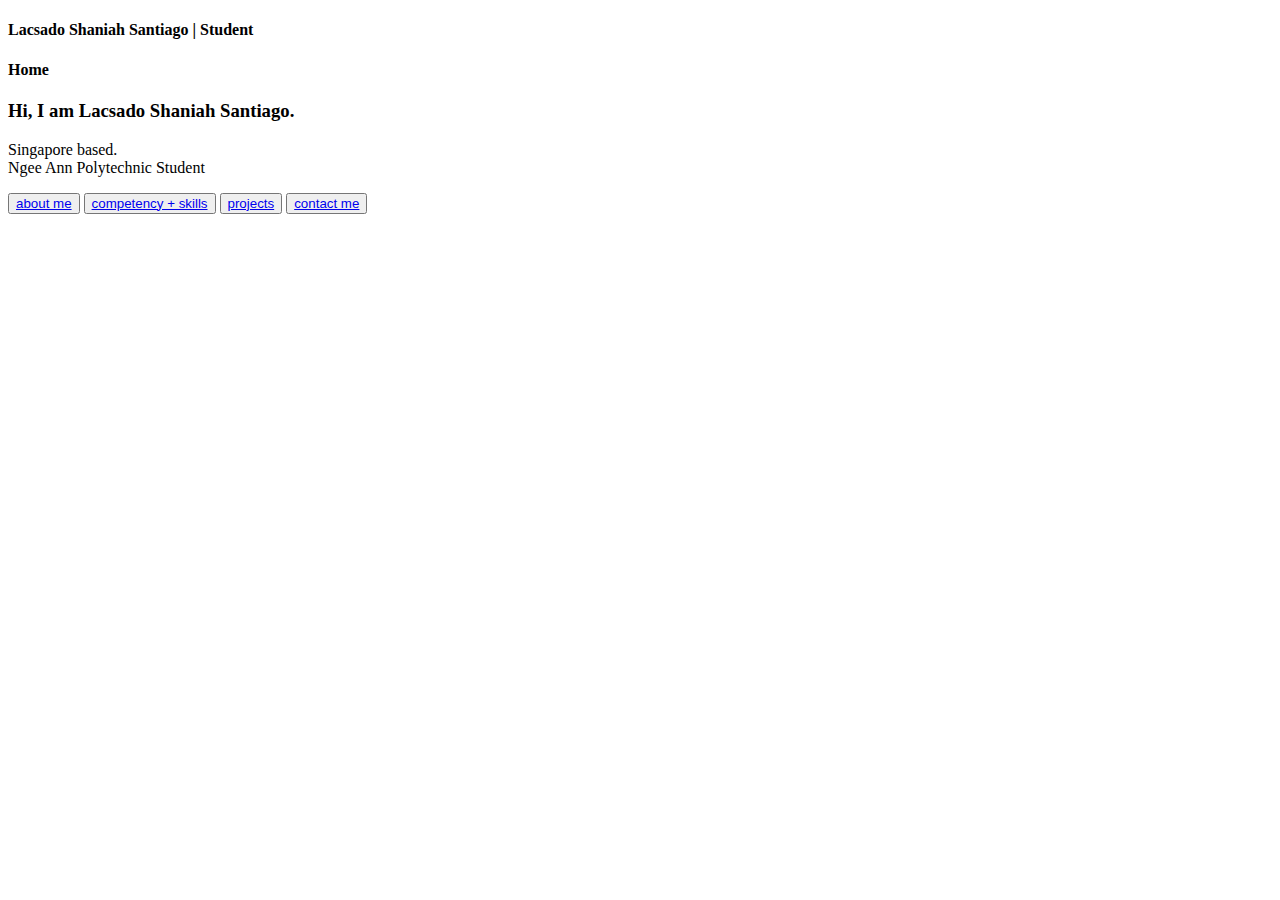
==== index.html @ 2cde15c5 "read me, change home.html to index.html" ====
<!DOCTYPE html>

<head>
    <meta charset="utf-8">
    <meta name="Assignment 1" content="width=device-width">
    <title> ID Project 1 : Lacsado Shaniah Santiago Portfolio Website</title>
    <link rel="stylesheet" type="text/style" href="style.css">
</head>

<body>
    <section>
        <header>
            <h4>Lacsado Shaniah Santiago | Student</h4>
        </header>

    </section>
    <section>
        <nav>
            <h4>Home</h4>
        </nav>
        <main>
            <!-- Description -->
            <h3>Hi, I am Lacsado Shaniah Santiago.</h3>
            <p>Singapore based.<br>Ngee Ann Polytechnic Student</p>

            <!--Buttons of Home Page-->
            <!-- Link to the other page anchor html#id -->
            <button type="button">
                <a href="main.html" title="About me | Lacsado Shaniah Santiago" target="_self">
                    about me
                </a></button>

            <button type="button">
                <a href="main.html" title="Competency + Skills | Lacsado Shaniah Santiago" target="_self">
                    competency + skills
                </a></button>

            <button type="button">
                <a href="main.html" title="Projects | Lacsado Shaniah Santiago" target="_self">
                    projects
                </a></button>

            <button type="button">
                <a href="contact.html" title="Contact Information | Lacsado Shaniah Santiago" target="_self">
                    contact me
                </a></button>
            <div>
                <!--LinkedIn-->
                <img>
                <!--Ngee Ann Polytechnic Portfolio-->
                <img>
            </div>
        </main>
    </section>
</body>
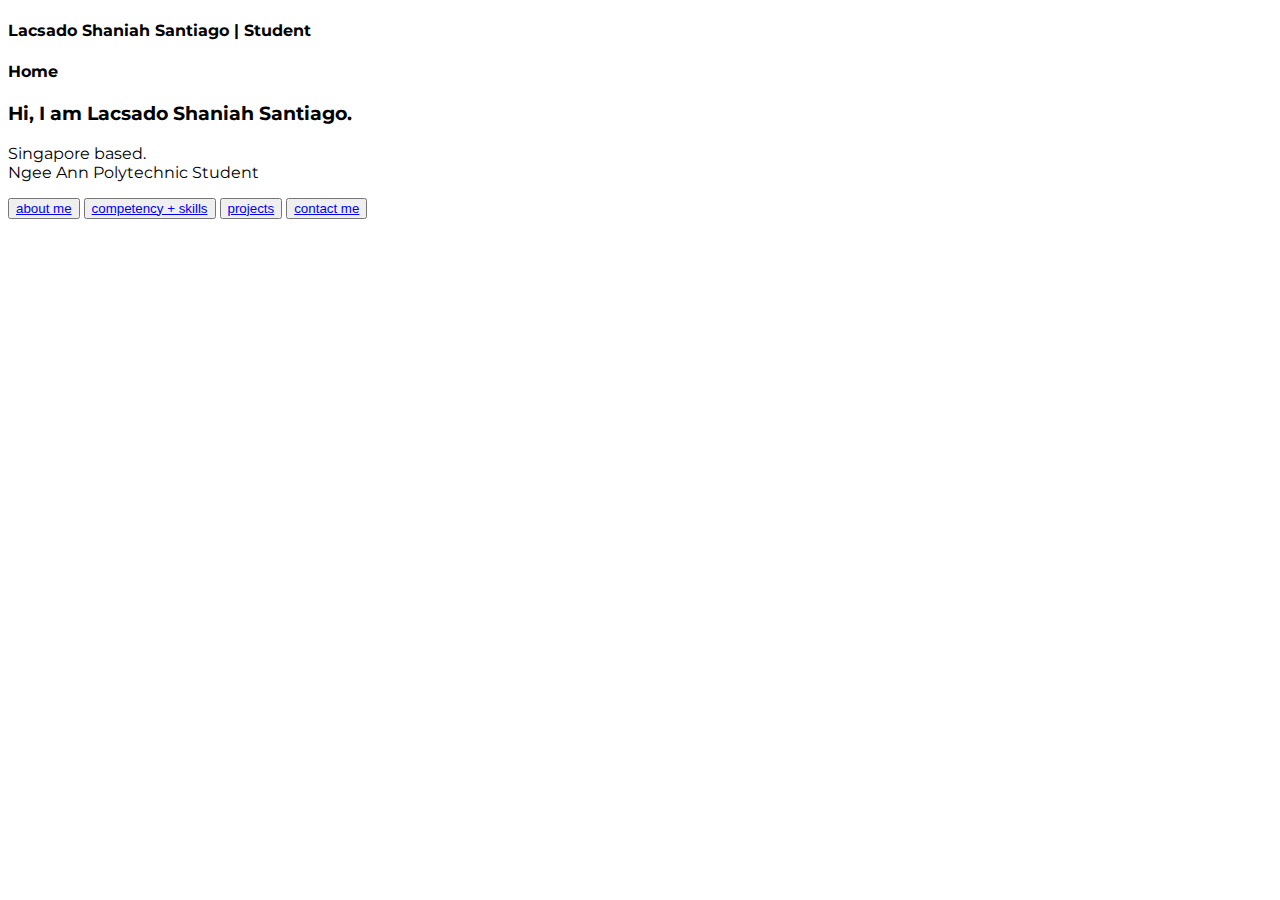
==== commit 823a2044: "adding css style font of body and background color" ====
--- a/index.html
+++ b/index.html
@@ -4,7 +4,14 @@
     <meta charset="utf-8">
     <meta name="Assignment 1" content="width=device-width">
     <title> ID Project 1 : Lacsado Shaniah Santiago Portfolio Website</title>
-    <link rel="stylesheet" type="text/style" href="style.css">
+    <link href="style.css" rel="stylesheet" type="text/css" >
+
+    <!--Font-->
+    <!--Montserrat-->
+    <link rel="preconnect" href="https://fonts.googleapis.com">
+    <link rel="preconnect" href="https://fonts.gstatic.com" crossorigin>
+    <link href="https://fonts.googleapis.com/css2?family=Montserrat:wght@500&display=swap" rel="stylesheet">
+    
 </head>
 
 <body>
--- a/style.css
+++ b/style.css
@@ -0,0 +1,18 @@
+body {
+    font-family: 'Montserrat', sans-serif;
+}
+
+#homepage{
+    background-color:#9D46FB;
+}
+
+#aboutme{
+    background-color: #FFFF;
+}
+
+#competencyandskills{
+    background-color: #4922FB;
+}
+img{
+    border-radius: 50%;
+}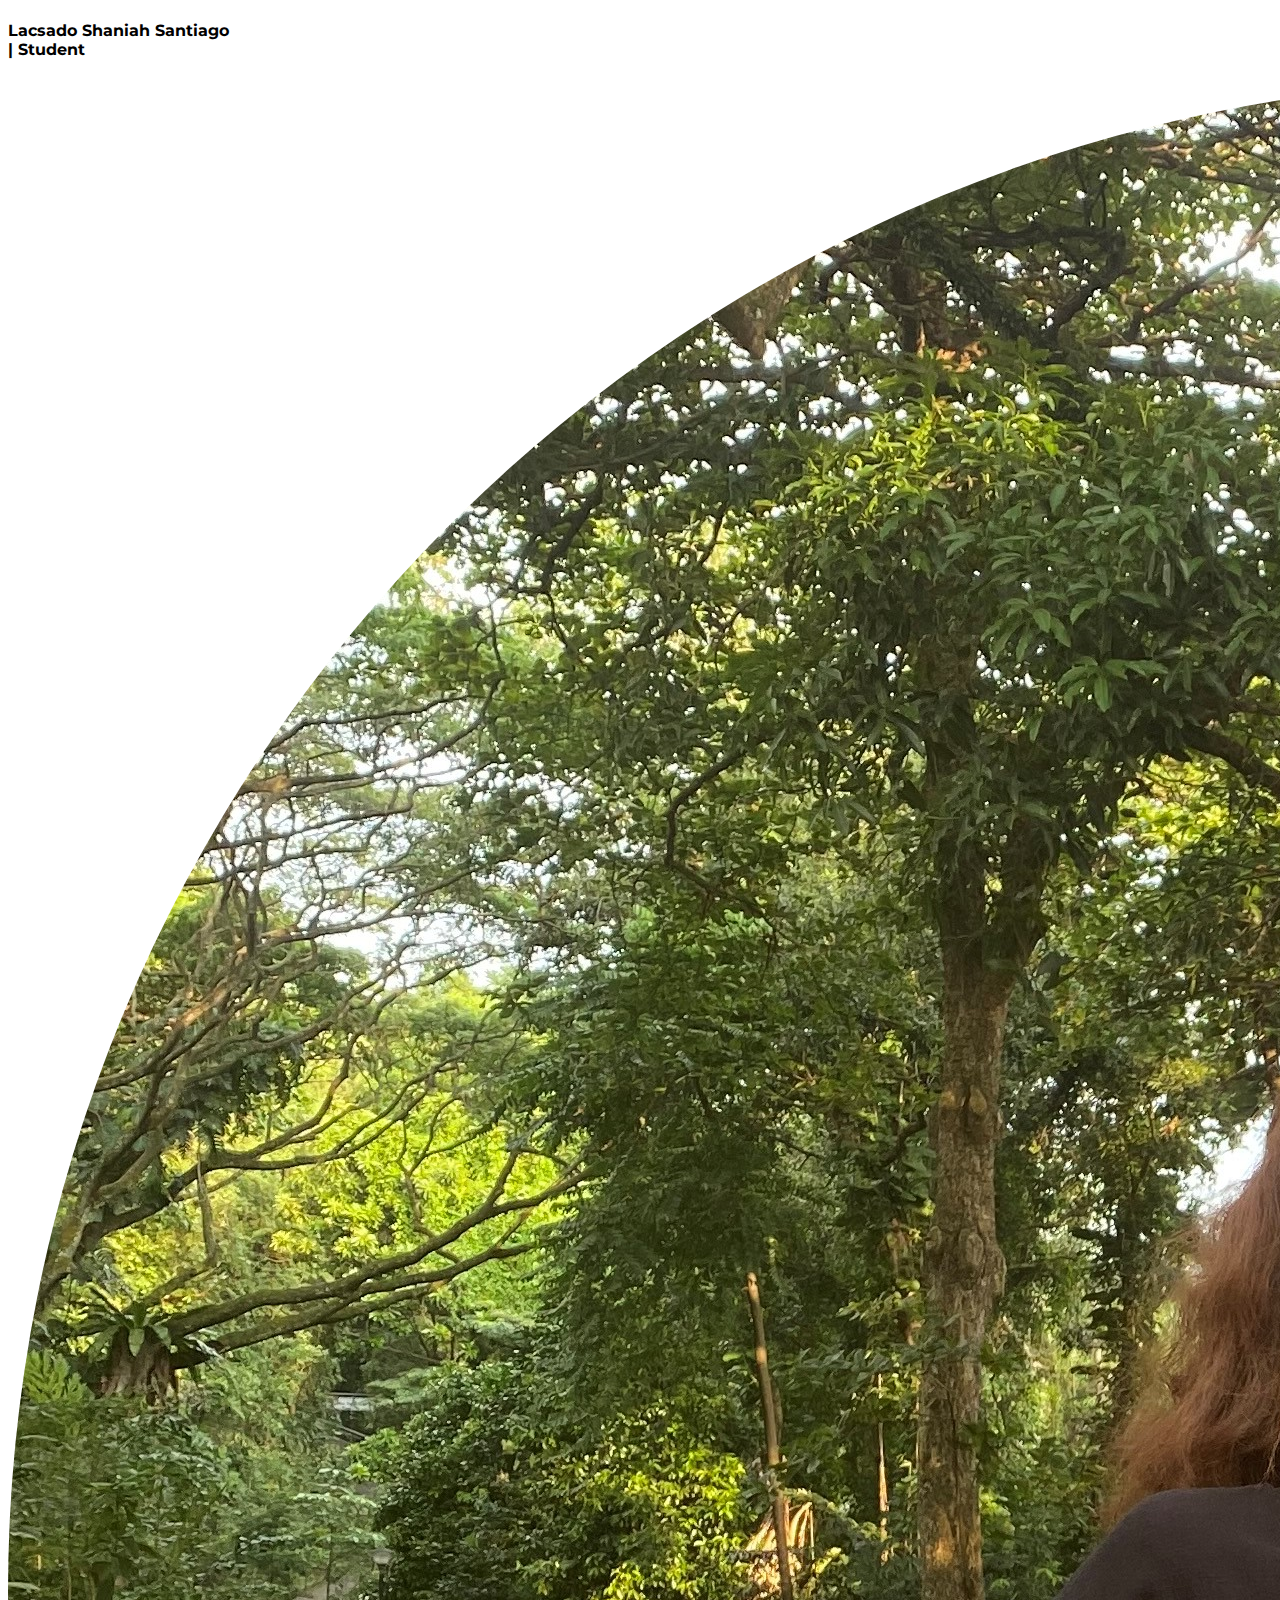
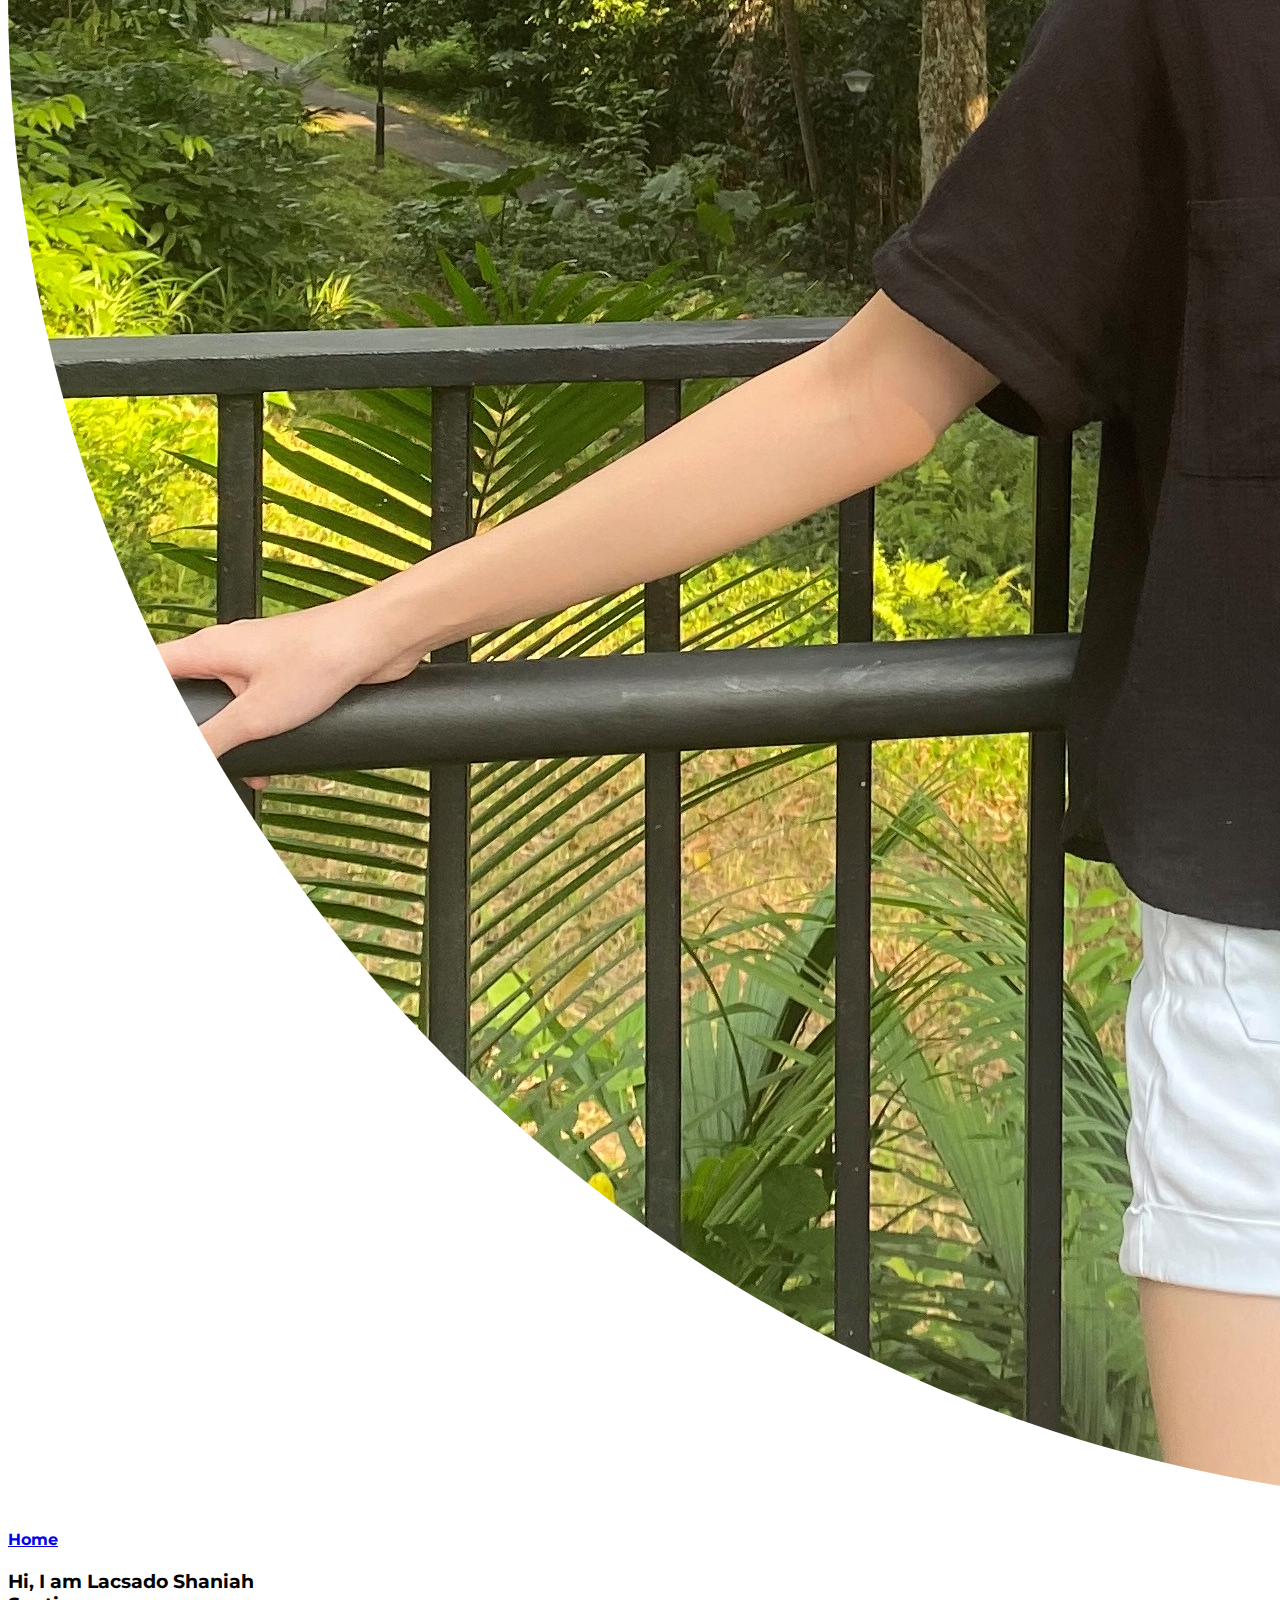
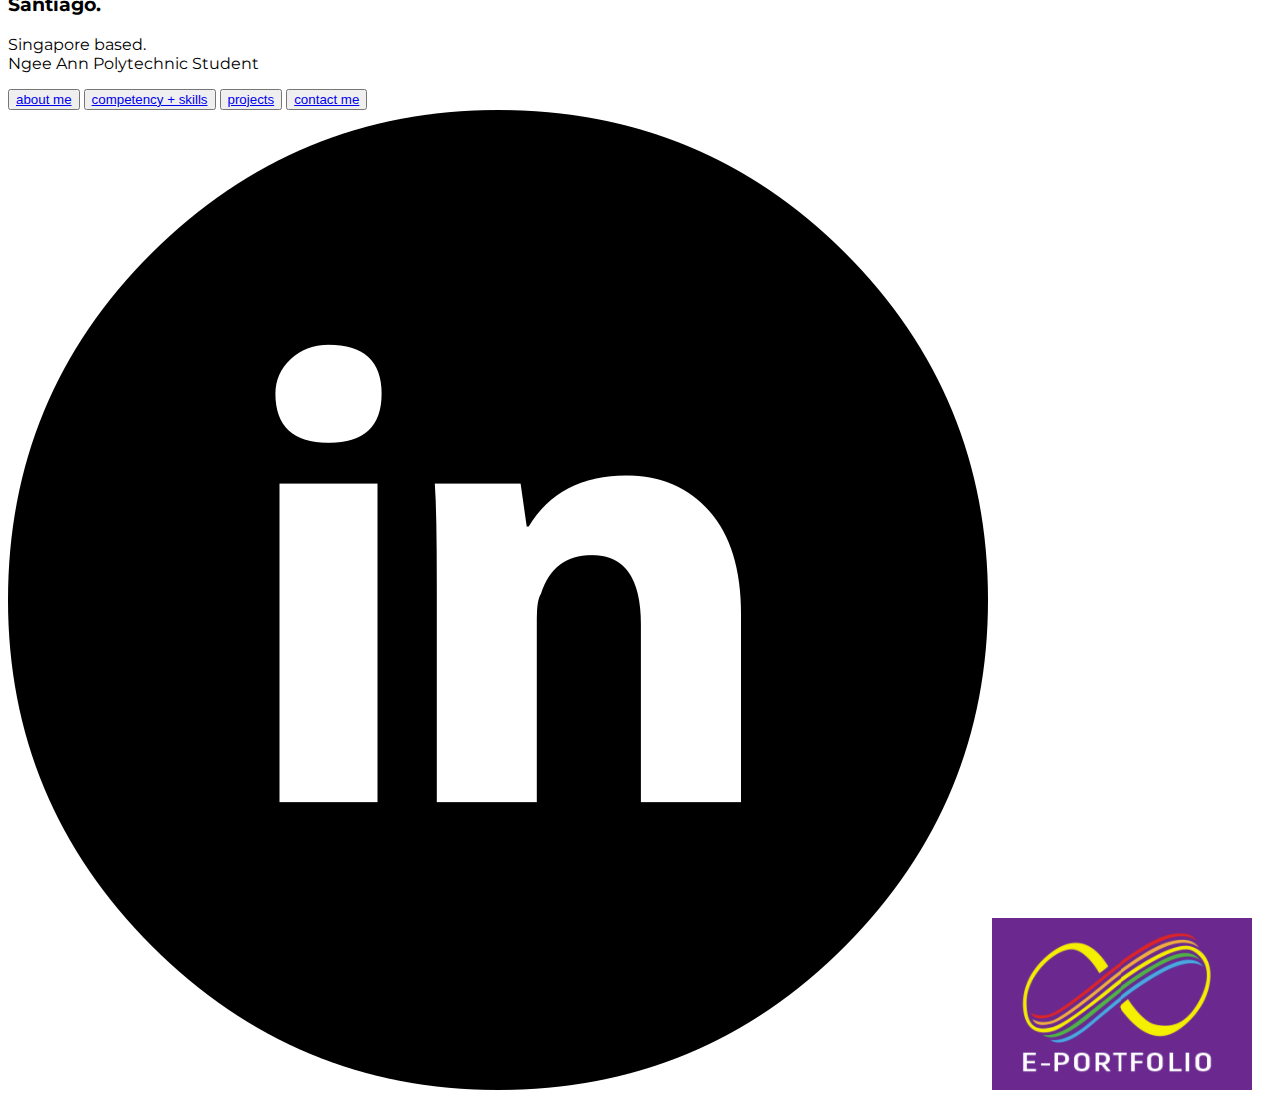
==== commit a80127e2: "css done for index" ====
--- a/index.html
+++ b/index.html
@@ -4,59 +4,71 @@
     <meta charset="utf-8">
     <meta name="Assignment 1" content="width=device-width">
     <title> ID Project 1 : Lacsado Shaniah Santiago Portfolio Website</title>
-    <link href="style.css" rel="stylesheet" type="text/css" >
+    <link href="style.css" rel="stylesheet" type="text/css">
 
     <!--Font-->
     <!--Montserrat-->
     <link rel="preconnect" href="https://fonts.googleapis.com">
     <link rel="preconnect" href="https://fonts.gstatic.com" crossorigin>
     <link href="https://fonts.googleapis.com/css2?family=Montserrat:wght@500&display=swap" rel="stylesheet">
-    
+
 </head>
 
-<body>
-    <section>
+<body id="home">
+    <section class="split left">
         <header>
-            <h4>Lacsado Shaniah Santiago | Student</h4>
+            <h4>Lacsado Shaniah Santiago<br> | Student</h4>
         </header>
-
+        <div>
+            <img src="images/myself1.jpg" alt="Lacsado Shaniah Santiago" class="homeimg">
+        </div>
     </section>
-    <section>
+    <section class="split right">
+        <!--Navigation-->
         <nav>
-            <h4>Home</h4>
+            <h4><a href="index.html">Home</a></h4>
         </nav>
-        <main>
-            <!-- Description -->
-            <h3>Hi, I am Lacsado Shaniah Santiago.</h3>
-            <p>Singapore based.<br>Ngee Ann Polytechnic Student</p>
-
+        <!--Right Side Section-->
+        <div class="homebutton">
+            <div>
+                <!-- Description -->
+                <h3>Hi, I am Lacsado Shaniah <br>Santiago.</h3>
+                <p>Singapore based.<br>Ngee Ann Polytechnic Student</p>
+            </div>
             <!--Buttons of Home Page-->
             <!-- Link to the other page anchor html#id -->
-            <button type="button">
-                <a href="main.html" title="About me | Lacsado Shaniah Santiago" target="_self">
-                    about me
-                </a></button>
+            <div>
+                <button type="button">
+                    <a href="main.html#aboutme" title="About me | Lacsado Shaniah Santiago" target="_self">
+                        about me
+                    </a></button>
 
-            <button type="button">
-                <a href="main.html" title="Competency + Skills | Lacsado Shaniah Santiago" target="_self">
-                    competency + skills
-                </a></button>
+                <button type="button">
+                    <a href="main.html#competencyandskills" title="Competency + Skills | Lacsado Shaniah Santiago"
+                        target="_self">
+                        competency + skills
+                    </a></button>
 
-            <button type="button">
-                <a href="main.html" title="Projects | Lacsado Shaniah Santiago" target="_self">
-                    projects
-                </a></button>
+                <button type="button">
+                    <a href="main.html#project" title="Projects | Lacsado Shaniah Santiago" target="_self">
+                        projects
+                    </a></button>
 
-            <button type="button">
-                <a href="contact.html" title="Contact Information | Lacsado Shaniah Santiago" target="_self">
-                    contact me
-                </a></button>
+                <button type="button">
+                    <a href="contact.html" title="Contact Information | Lacsado Shaniah Santiago" target="_self">
+                        contact me
+                    </a></button>
+            </div>
             <div>
-                <!--LinkedIn-->
-                <img>
-                <!--Ngee Ann Polytechnic Portfolio-->
-                <img>
+                <!--LinkedIn Link-->
+                <a>
+                    <img src="images/linkedin.png" alt="LinkedIn">
+                </a>
+                <!--Ngee Ann Polytechnic Portfolio Link-->
+                <a>
+                    <img src="images/e-portfolio.png" alt="Ngee Ann Polytechnic E-Portfolio">
+                </a>
             </div>
-        </main>
+        </div>
     </section>
 </body>--- a/style.css
+++ b/style.css
@@ -2,17 +2,48 @@
     font-family: 'Montserrat', sans-serif;
 }
 
+/*homepage design*/
 #homepage{
     background-color:#9D46FB;
 }
 
-#aboutme{
-    background-color: #FFFF;
+/*homepage image position*/
+.homeimg{
+    border-radius: 50%;
+    position: relative;
 }
 
+/*about me design*/
+#aboutme{
+    background-color:#FFFF;
+    color:#9484FB;
+}
+
+/*aboutme image turn to circle*/
+.aboutimg{
+    border-radius: 50%;
+}
+
+/*competency design*/
 #competencyandskills{
     background-color: #4922FB;
+    color:#BDFF2C;
 }
-img{
-    border-radius: 50%;
-}+
+/*skills table design*/
+#skills{
+
+}
+
+/*project design*/
+#project{
+    background-color: #FFFF;
+    color: #4922FB;
+}
+
+/*project rectangle images*/
+.projectimg{
+
+}
+
+
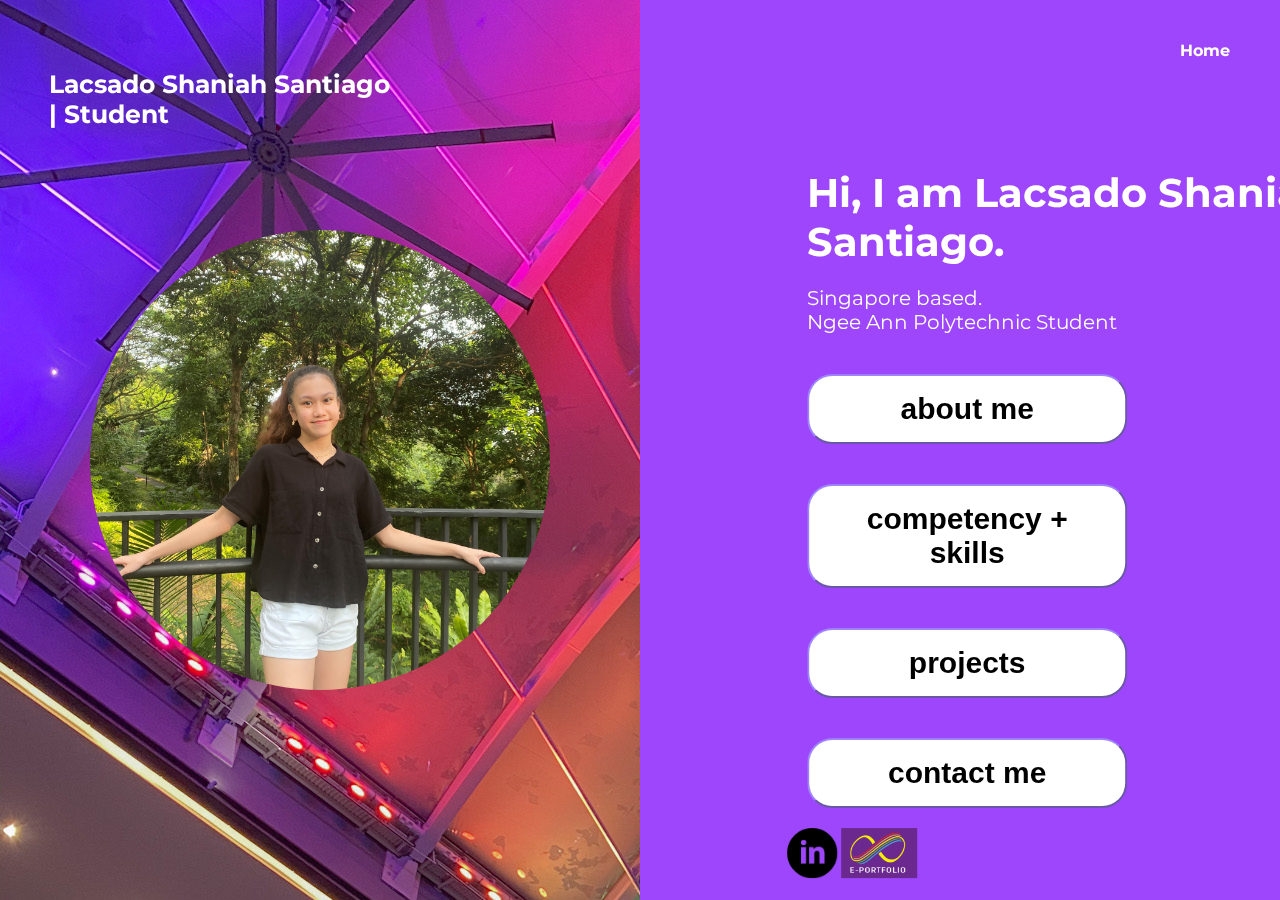
==== commit 3aca4fc8: "competency and skills pae done. Added two projects" ====
--- a/index.html
+++ b/index.html
@@ -38,35 +38,31 @@
             <!--Buttons of Home Page-->
             <!-- Link to the other page anchor html#id -->
             <div>
-                <button type="button">
-                    <a href="main.html#aboutme" title="About me | Lacsado Shaniah Santiago" target="_self">
-                        about me
-                    </a></button>
+                <a href="main.html#aboutme" title="About me | Lacsado Shaniah Santiago" target="_self">
+                    <button type="button">about me</button>
+                </a>
 
-                <button type="button">
-                    <a href="main.html#competencyandskills" title="Competency + Skills | Lacsado Shaniah Santiago"
-                        target="_self">
-                        competency + skills
-                    </a></button>
+                <a href="main.html#competencyandskills" title="Competency + Skills | Lacsado Shaniah Santiago"
+                    target="_self">
+                    <button type="button">competency + skills</button>
+                </a>
 
-                <button type="button">
-                    <a href="main.html#project" title="Projects | Lacsado Shaniah Santiago" target="_self">
-                        projects
-                    </a></button>
+                <a href="main.html#project" title="Projects | Lacsado Shaniah Santiago" target="_self">
+                    <button type="button">projects</button>
+                </a>
 
-                <button type="button">
-                    <a href="contact.html" title="Contact Information | Lacsado Shaniah Santiago" target="_self">
-                        contact me
-                    </a></button>
+                <a href="contact.html" title="Contact Information | Lacsado Shaniah Santiago" target="_self">
+                    <button type="button">contact me</button>
+                </a>
             </div>
             <div>
-                <!--LinkedIn Link-->
-                <a>
+                <!--LinkedIn-->
+                <a href="https://www.linkedin.com/in/shaniah-lacsado-9b106b212/" target="_blank">
                     <img src="images/linkedin.png" alt="LinkedIn">
                 </a>
-                <!--Ngee Ann Polytechnic Portfolio Link-->
-                <a>
-                    <img src="images/e-portfolio.png" alt="Ngee Ann Polytechnic E-Portfolio">
+                <a href="https://eportfolio.ict.np.edu.sg/cohort/student/profile/3199/" target="_blank">
+                    <!--Ngee Ann Polytechnic Portfolio Page-->
+                    <img src="images/e-portfolio.png" alt="E-portfolio">
                 </a>
             </div>
         </div>
--- a/style.css
+++ b/style.css
@@ -2,15 +2,133 @@
     font-family: 'Montserrat', sans-serif;
 }
 
+/*------Index.html Page------*/
+
 /*homepage design*/
-#homepage{
-    background-color:#9D46FB;
-}
-
-/*homepage image position*/
+#home{
+    background-image: url('images/homeBackground.jpg');
+    background-size: auto;
+    color: #FFFF;
+}
+.split{
+    height: 100%;
+    width: 50%;
+    position: fixed;
+    z-index: 1;
+    top: 0;
+    overflow-x: hidden;
+    padding-top: 20px;
+}
+
+.split header{
+    margin: 49px;
+    font-size: 25px;
+}
+
+.left{
+    left: 0;
+}
+
+/*homepage image*/
 .homeimg{
-    border-radius: 50%;
-    position: relative;
+    position: absolute;
+    top: 50%;
+    left: 50%;
+    transform: translate(-50%, -50%);
+    text-align: center;
+    border-radius: 50%;
+    max-height: 50%;
+}
+
+.right{
+    right:0;
+    background-color: #9D46FB;
+}
+
+.right h3{
+    font-size: 40px;
+    margin: 20px;
+}
+
+.right p{
+    font-size: 20px;
+    margin:20px;
+}
+
+.homebutton {
+    position: absolute;
+    transform: translate(23%, 12%);
+}
+
+.homebutton button{
+    width: 50%;
+    background-color: #FFFF;
+    border-color: #9F84FB;
+    border-radius: 25px;
+    font-size: 30px;
+    font-weight: bold;
+    padding: 16px 50px;
+    margin: 20px;
+}
+
+.homebutton a{
+    text-align: center;
+    text-decoration: none;
+    color: #9F84FB;
+}
+
+/* social platform image */
+.right img{
+    max-height: 50px;
+}
+
+.right nav{
+    background-color: transparent;
+    overflow: hidden;
+}
+
+.right nav a{
+    float: right;
+    text-decoration: none;
+    color: #FFFF;
+    text-align: center;
+    margin-right: 50px;
+}
+/*------ Main.html Page ------*/
+/* Header design*/
+.mainheader{
+    display: flex;
+    flex-direction: row;
+    margin: 20px;
+}
+
+.mainheader img{
+    border-radius: 50%;
+    height: 145px;
+    vertical-align: middle;
+}
+
+.mainheader h1, h3{
+    margin: 25px;
+}
+
+.mainheader h1{
+    color: #9F84FB;
+    font-size: 50px;
+}
+
+.mainheader h3{
+    color: #C4C4C4;
+    font-size: 25px;
+}
+
+.headerdescription {
+    text-align: center;
+    font-size: 25px;
+}
+
+.hr1{
+    border-top: 2px solid #C4C4C4;
 }
 
 /*about me design*/
@@ -19,31 +137,138 @@
     color:#9484FB;
 }
 
-/*aboutme image turn to circle*/
-.aboutimg{
-    border-radius: 50%;
-}
-
-/*competency design*/
+.aboutmeContent{
+    display: flex;
+    flex-direction: row;
+    justify-content: space-evenly;
+}
+
+#headers{
+    display: flex;
+    justify-content: space-around;
+}
+
+.education{
+    display: flex;
+    flex-wrap: wrap;
+    flex-direction: column;
+}
+
+.education div div{
+    display: flex;
+    justify-content: space-between;
+}
+
+.schandstudy{
+    flex-direction: column;
+    justify-content: space-evenly;
+}
+
+.schandstudy div{
+    flex-direction: column;
+}
+
+.cca{
+    display: flex;
+    flex-direction: column;
+}
+
+.aboutmeContent h2{
+    font-size: 30px;
+}
+
+/*skills design*/
 #competencyandskills{
     background-color: #4922FB;
     color:#BDFF2C;
 }
 
-/*skills table design*/
-#skills{
-
-}
-
+.sectionName{
+    font-size: 50px;
+    text-align: center;
+}
+.skillsContent{
+    font-size: 25px;
+    border-collapse: collapse;
+}
+.skillsContent table{
+    margin-left: auto;
+    margin-right: auto;
+}
+.skillsContent td{
+    text-align: center;
+}
+
+.tableLeft{
+    vertical-align: top;
+}
+
+.hr2{
+    border-top: 2px solid #BDFF2C;
+}
+
+#headerCandS{
+    margin: 25px;
+    font-size: 50px;
+
+}
+/*achievement table design*/
+.hr3{
+    width: 30%;
+    border-top: 2px solid #BDFF2C;
+}
+
+.achievement{
+    display: flex;
+    flex-wrap: nowrap;
+    justify-content: space-between;
+    margin-left: 300px;
+    margin-right: 500px;
+}
 /*project design*/
 #project{
     background-color: #FFFF;
     color: #4922FB;
 }
 
-/*project rectangle images*/
+/*project images*/
+.projectbox{
+    display: flex;
+    flex-wrap: nowrap;
+    width: 30%;
+}
+
+.projectN{
+    padding: 4%;
+    flex-grow: 1;
+    flex-basis: 15%;
+    display: flex;
+    flex-direction: column;
+    border: 1px solid #4922FB;
+}
 .projectimg{
-
-}
-
-
+    max-width: 10%;
+}
+
+.pInfo{
+    margin-top:auto;
+}
+/*------ Contact Page ------*/
+
+
+
+footer{
+    background-color: #C4C4C4;
+    display: flex;
+    flex-wrap: nowrap;
+    justify-content: space-evenly;
+}
+
+footer img{
+    max-height: 50px;
+    border-radius: 50%;
+}
+
+.borderImage{
+    border-radius: 50%;
+}
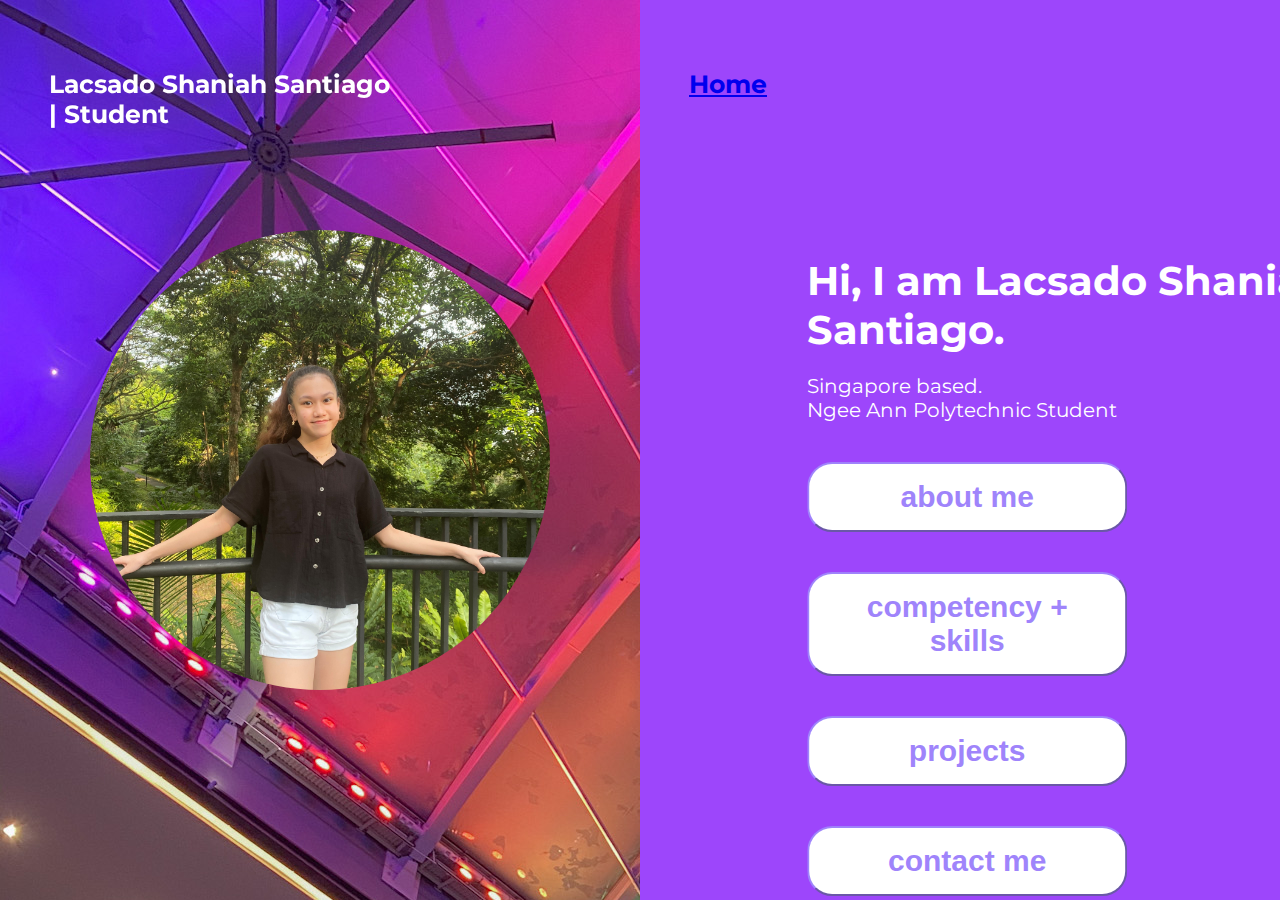
==== commit 94ce1a90: "fixing errors" ====
--- a/index.html
+++ b/index.html
@@ -25,9 +25,9 @@
     </section>
     <section class="split right">
         <!--Navigation-->
-        <nav>
+        <header>
             <h4><a href="index.html">Home</a></h4>
-        </nav>
+        </header>
         <!--Right Side Section-->
         <div class="homebutton">
             <div>
--- a/style.css
+++ b/style.css
@@ -69,12 +69,14 @@
     font-weight: bold;
     padding: 16px 50px;
     margin: 20px;
-}
-
-.homebutton a{
+    cursor: pointer;
+}
+
+.homebutton a, button{
     text-align: center;
     text-decoration: none;
     color: #9F84FB;
+    
 }
 
 /* social platform image */
@@ -95,6 +97,25 @@
     margin-right: 50px;
 }
 /*------ Main.html Page ------*/
+/* navbar */
+.navbar{
+    overflow: hidden;
+    background: rgb(211, 211, 211, 0.3) ;
+    position: fixed;
+    top: 0;
+    width: 100%;
+}
+
+.navbar a{
+    float: right;
+    display: block;
+    color: black;
+    text-align: center;
+    padding: 14px 16px;
+    text-decoration: none;
+    font-size: 15px;
+}
+
 /* Header design*/
 .mainheader{
     display: flex;
@@ -207,7 +228,7 @@
     border-top: 2px solid #BDFF2C;
 }
 
-#headerCandS{
+.header{
     margin: 25px;
     font-size: 50px;
 
@@ -234,8 +255,9 @@
 /*project images*/
 .projectbox{
     display: flex;
+    width: 100%;
+    background-color: #FFFF;
     flex-wrap: nowrap;
-    width: 30%;
 }
 
 .projectN{
@@ -245,18 +267,110 @@
     display: flex;
     flex-direction: column;
     border: 1px solid #4922FB;
-}
-.projectimg{
-    max-width: 10%;
+    margin: 20px;
+}
+.projectimg img{
+    max-width: 100%;
 }
 
 .pInfo{
-    margin-top:auto;
-}
+    margin-top: auto;
+}
+
+.contactbtn{
+    display: flex;
+    justify-content: center;
+    align-items: center;
+    cursor: pointer; 
+}
+
+.contactbtn button{
+    width: 100;;
+    background-color: #FFFF;
+    color:#4922FB;
+    border-color:  #4922FB;
+    border-radius: 25px;
+    font-size: 25px;
+    font-weight: bold;
+    padding: 10px;
+    margin-bottom: 20px ;
+}
+
+.contactbtn a{
+    text-decoration: none;
+}
+
 /*------ Contact Page ------*/
-
-
-
+#form{
+    border: 1px solid black;
+    color: #9F84FB;
+    margin: 20px;
+    width: 50%;
+    height: 50%;
+}
+
+.error{
+    color:red;
+    font-size: 2px;
+}
+.formPositioning{
+    font-size: 50px;
+    text-align: center;
+}
+
+.positioning{
+    text-align: center;
+}
+
+.positioning div{
+    display: flex;
+    flex-direction: row;
+    justify-content: space-evenly;
+}
+
+.positioning div div{
+    display: flex;
+    flex-wrap: nowrap;
+    justify-content: center;
+}
+form{
+    display: inherit;
+    align-items: center;
+    width: 50%;
+    margin: 0 auto;
+
+}
+div label {
+    display: inline-block;
+    width: 100px;
+    text-align: right;
+    font-size: 20px;
+}
+
+textarea {
+    height: 400px;
+    width: 300px;
+    font-family: 'Montserrat', 'San-serif';
+}
+
+.sendbtn{
+    display: flex;
+    justify-content: center;
+    align-items: center;
+    cursor: pointer; 
+}
+
+.sendbtn input[type='submit']{
+    width: 100;;
+    background-color: #FFFF;
+    color:#9F84FB;
+    border-color:  #9F84FB;
+    font-size: 25px;
+    font-weight: bold;
+    padding: 10px;
+    margin-bottom: 20px ;
+}
+/* Footer of page */
 footer{
     background-color: #C4C4C4;
     display: flex;
